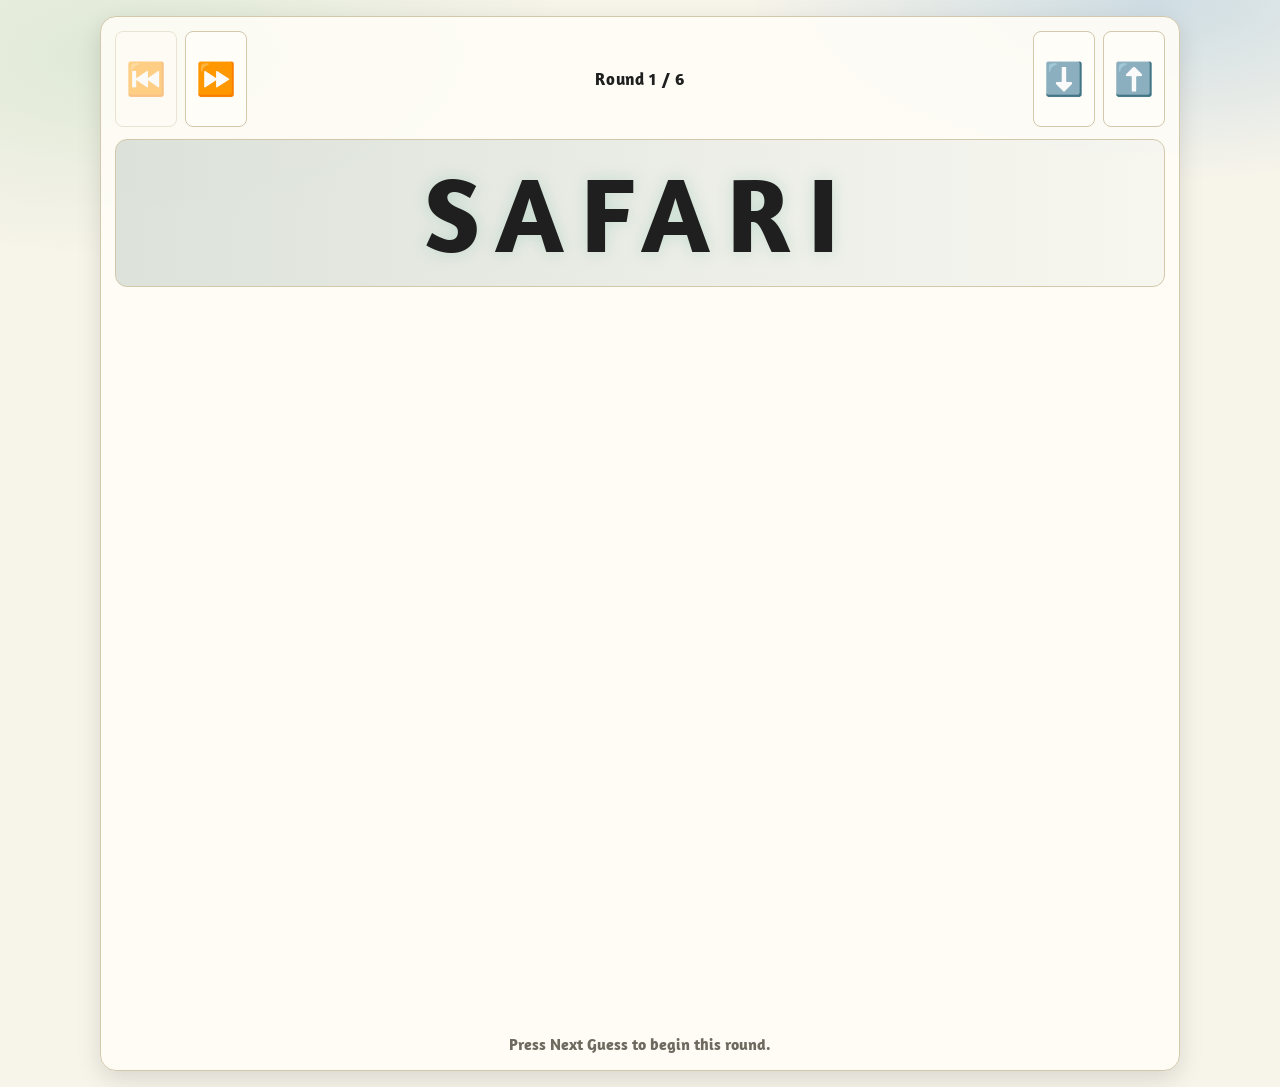
==== index.html @ ec5ed21c "Rename to index" ====
<!doctype html>
<html lang="en">
    <head>
        <meta charset="utf-8">
        <meta name="viewport" content="width=device-width, initial-scale=1">
        <link rel="preconnect" href="https://fonts.googleapis.com">
        <link rel="preconnect" href="https://fonts.gstatic.com" crossorigin>
        <link href="https://fonts.googleapis.com/css2?family=Amaranth:ital,wght@0,400;0,700;1,400;1,700&family=Domine:wght@400..700&display=swap" rel="stylesheet">

        <title>Acronym Balderdash Challenge</title>
        <link rel="stylesheet" href="abc.css">
        <script src="data.js"></script> 
        <script src="rounds/data.js"></script>
        <!-- start round data -->
        <script src="rounds/safari.js"></script>
        <script src="rounds/stamp.js"></script>
        <script src="rounds/tiger.js"></script>
        <script src="rounds/bears.js"></script>
        <script src="rounds/morse.js"></script>
        <script src="rounds/rebus.js"></script>
        <!-- below here may be incomplete -->
        <script src="rounds/alpaca.js"></script>
        <script src="rounds/cobra.js"></script>
        <script src="rounds/chimp.js"></script>
        <script src="rounds/codex.js"></script>
        <script src="rounds/frog.js"></script>
        <script src="rounds/horse.js"></script>
        <script src="rounds/iguana.js"></script>
        <script src="rounds/lions.js"></script>
        <script src="rounds/llama.js"></script>
        <script src="rounds/moose.js"></script>
        <script src="rounds/puma.js"></script>
        <script src="rounds/score.js"></script>
        <script src="rounds/slug.js"></script>
        <script src="rounds/solve.js"></script>
        <script src="rounds/zebra.js"></script>
        <script src="rounds/ibex.js"></script>
        <script src="rounds/lemur.js"></script>
<!-- insert rounds here -->
        <script src="game.js" defer></script> 
    </head>
    <body>
        <main class="app">
            <div class="top-row">
                <div class="controls">
                    <button id="prevGuessBtn" type="button" title="(→) Show the previous guess">⏮️</button>
                    <button id="nextGuessBtn" type="button" title="(←) Show the next guess">⏩</button>
                    <button id="revealBtn" type="button" title="(R) Reveal the correct answer">🏅</button>
                    <button id="5050Btn" type="button" title="(F) Hide some wrong answers with a 50/50 hint">⚖️</button>
                    <button id="montyHallBtn" type="button" title="(M) Get a Monty Hall hint">🚪</button>
                </div>
                <div id="roundLabel">Round</div>
                <div class="controls">
                    <button id="prevRoundBtn" type="button" title="(↓) Go to the previous round">⬇️</button>
                    <button id="nextRoundBtn" type="button" title="(↑) Go to the next round">⬆️</button>
                </div>
            </div>

            <h1 id="acronymLabel" class="header-title">ACRONYM</h1>

            <section id="guessGrid" class="guess-grid" aria-live="polite"></section>

            <div id="statusLabel"></div>
        </main>
    </body>
</html>
---- abc.css ----
:root {
    --bg: #f7f4ea;
    --panel: #fffdf7;
    --text: #1f1f1f;
    --muted: #6e6a60;
    --accent: #1f4f46;
    --outline: #d3c8ac;
    --shadow: 0 8px 24px rgba(0, 0, 0, 0.12);
    --guess-1: #d84a3a;
    --guess-2: #dc8a2f;
    --guess-3: #d8ba2f;
    --guess-4: #4ca55f;
    --guess-5: #2c7fc9;
    --guess-6: #7f52c7;
}

@media (prefers-color-scheme: dark) {
    :root {
        --bg: #1a1a1d;
        --panel: #24242a;
        --text: #f0f0f0;
        --muted: #b1b1b8;
        --accent: #89c2a6;
        --outline: #41414c;
        --shadow: 0 10px 28px rgba(0, 0, 0, 0.35);
    }
}

* {
    box-sizing: border-box;
    user-select: none;
}

body {
    margin: 0;
    min-height: 100vh;
    background:
        radial-gradient(70vw 45vh at 10% 5%, rgba(76, 165, 95, 0.15), transparent 50%),
        radial-gradient(70vw 45vh at 90% 0%, rgba(44, 127, 201, 0.2), transparent 45%),
        var(--bg);
    color: var(--text);
    font-family: "Amaranth", serif;
    display: flex;
    justify-content: center;
    padding: 16px;
}

.app {
    width: min(1080px, 100%);
    background: color-mix(in srgb, var(--panel) 90%, transparent);
    border: 1px solid var(--outline);
    border-radius: 16px;
    box-shadow: var(--shadow);
    padding: 14px;
    display: grid;
    grid-template-rows: auto auto 1fr auto;
    gap: 12px;
}

.top-row {
    display: grid;
    grid-template-columns: 1fr auto 1fr;
    align-items: center;
    gap: 10px;
}

.top-row .controls:last-child {
    justify-content: flex-end;
}

#roundLabel {
    font-size: 1.05rem;
    font-weight: 700;
    letter-spacing: 0.04em;
    text-align: center;
}

.header-title {
    margin: 0;
    text-align: center;
    padding: 8px 12px;
    border-radius: 12px;
    border: 1px solid var(--outline);
    font-size: clamp(3.6rem, 10vw, 6.6rem);
    letter-spacing: 0.16em;
    text-transform: uppercase;
    text-shadow: 0 0 16px rgba(92, 175, 147, 0.25);
    background: linear-gradient(90deg, rgba(31, 79, 70, 0.15), rgba(31, 79, 70, 0.03));
}

.controls {
    display: flex;
    flex-wrap: wrap;
    gap: 8px;
}

button {
    border: 1px solid var(--outline);
    background: var(--panel);
    color: var(--text);
    padding: 3px 10px;
    border-radius: 8px;
    cursor: pointer;
    font-size: 2rem;
    font-weight: 700;
    height: 1in;
}

#revealBtn,
#5050Btn,
#montyHallBtn {
    opacity: 0;
    transform: translateY(8px) scale(0.96);
    transition: opacity 220ms ease, transform 220ms ease;
}

#revealBtn.reveal-visible,
#5050Btn.reveal-visible,
#montyHallBtn.reveal-visible {
    opacity: 1;
    transform: translateY(0) scale(1);
}

button:hover:enabled {
    transform: translateY(-1px);
}

button:disabled {
    opacity: 0.45;
    cursor: default;
}

.guess-grid {
    display: grid;
    grid-template-columns: repeat(2, minmax(0, 1fr));
    gap: 10px;
    align-content: start;
    min-height: 50vh;
}

.guess-card {
    border: 2px solid var(--outline);
    border-radius: 12px;
    padding: 10px;
    min-height: 160px;
    display: grid;
    grid-template-rows: auto 1fr;
    gap: 8px;
    opacity: 0.95;
    transform-origin: center;
    position: relative;
}

.guess-card.hidden {
    visibility: hidden;
}

.guess-card.filtered-out {
    filter: none;
    opacity: 0.5;
    pointer-events: none;
    color: color-mix(in srgb, var(--text) 55%, gray);
    border-color: color-mix(in srgb, var(--outline) 85%, gray);
}

.guess-card.filtered-out::after {
    content: "X";
    position: absolute;
    inset: 0;
    display: flex;
    align-items: center;
    justify-content: center;
    color: #7f0f0f;
    font-size: clamp(4rem, 9vw, 7rem);
    font-weight: 900;
    text-shadow: 0 0 4px rgba(0, 0, 0, 0.25);
    pointer-events: none;
}

.guess-card.hall-eliminated {
    filter: none;
    opacity: 0.5;
    pointer-events: none;
    color: color-mix(in srgb, var(--text) 55%, gray);
    border-color: color-mix(in srgb, var(--outline) 85%, gray);
}

.guess-card.hall-eliminated::after {
    content: "🐐";
    position: absolute;
    inset: 0;
    display: flex;
    align-items: center;
    justify-content: center;
    font-size: clamp(3.2rem, 7vw, 5.6rem);
    filter: saturate(0.85);
    text-shadow: 0 0 4px rgba(0, 0, 0, 0.2);
    pointer-events: none;
}

.guess-card.active {
    animation: intro 520ms ease;
    z-index: 2;
    box-shadow: var(--shadow);
}

@keyframes intro {
    from {
        transform: scale(1.9) translateY(18px);
        opacity: 0;
    }

    to {
        transform: scale(1) translateY(0);
        opacity: 0.95;
    }
}

.guess-index {
    font-weight: 800;
    font-size: 2.25rem;
    opacity: 0.9;
}

.guess-definition {
    margin: 0;
    text-align: center;
    font-size: 2rem;
    display: flex;
    align-items: center;
    justify-content: center;
    padding-inline-start: 1em;
    padding-inline-end: 1em;
}

.guess-votes {
    margin: 0;
    text-align: center;
    font-size: 2.5rem;
    min-height: 1.4em;
    letter-spacing: 0.15em;
}

.guess-notes-separator {
    width: 100%;
    border: 0;
    border-top: 1px solid color-mix(in srgb, var(--outline) 65%, transparent);
    margin: 0;
}

.guess-notes {
    margin: 0;
    width: 100%;
    text-align: center;
    font-size: 0.95rem;
    color: var(--muted);
}

.guess-card.vote-enabled {
    cursor: pointer;
}

.guess-card.odd-tail {
    grid-column: 1 / -1;
    justify-self: center;
    width: calc((100% - 10px) / 2);
}

.guess-1 { background: color-mix(in srgb, var(--guess-1) 18%, transparent); }
.guess-2 { background: color-mix(in srgb, var(--guess-2) 18%, transparent); }
.guess-3 { background: color-mix(in srgb, var(--guess-3) 18%, transparent); }
.guess-4 { background: color-mix(in srgb, var(--guess-4) 18%, transparent); }
.guess-5 { background: color-mix(in srgb, var(--guess-5) 18%, transparent); }
.guess-6 { background: color-mix(in srgb, var(--guess-6) 18%, transparent); }

.guess-card.correct {
    border-color: color-mix(in srgb, var(--guess-4) 75%, white);
    animation: reveal 480ms ease;
    box-shadow: 0 0 0 3px color-mix(in srgb, var(--guess-4) 25%, transparent);
}

.guess-card.incorrect {
    filter: grayscale(0.95);
    opacity: 0.45;
    border-color: color-mix(in srgb, var(--outline) 80%, gray);
}

@keyframes reveal {
    from {
        transform: scale(1);
    }

    40% {
        transform: scale(1.4);
    }

    to {
        transform: scale(1);
    }
}

#statusLabel {
    text-align: center;
    min-height: 1.4em;
    color: var(--muted);
    font-size: 1rem;
    font-weight: 700;
}

@media (max-width: 740px) {
    .guess-grid {
        grid-template-columns: 1fr;
    }
}
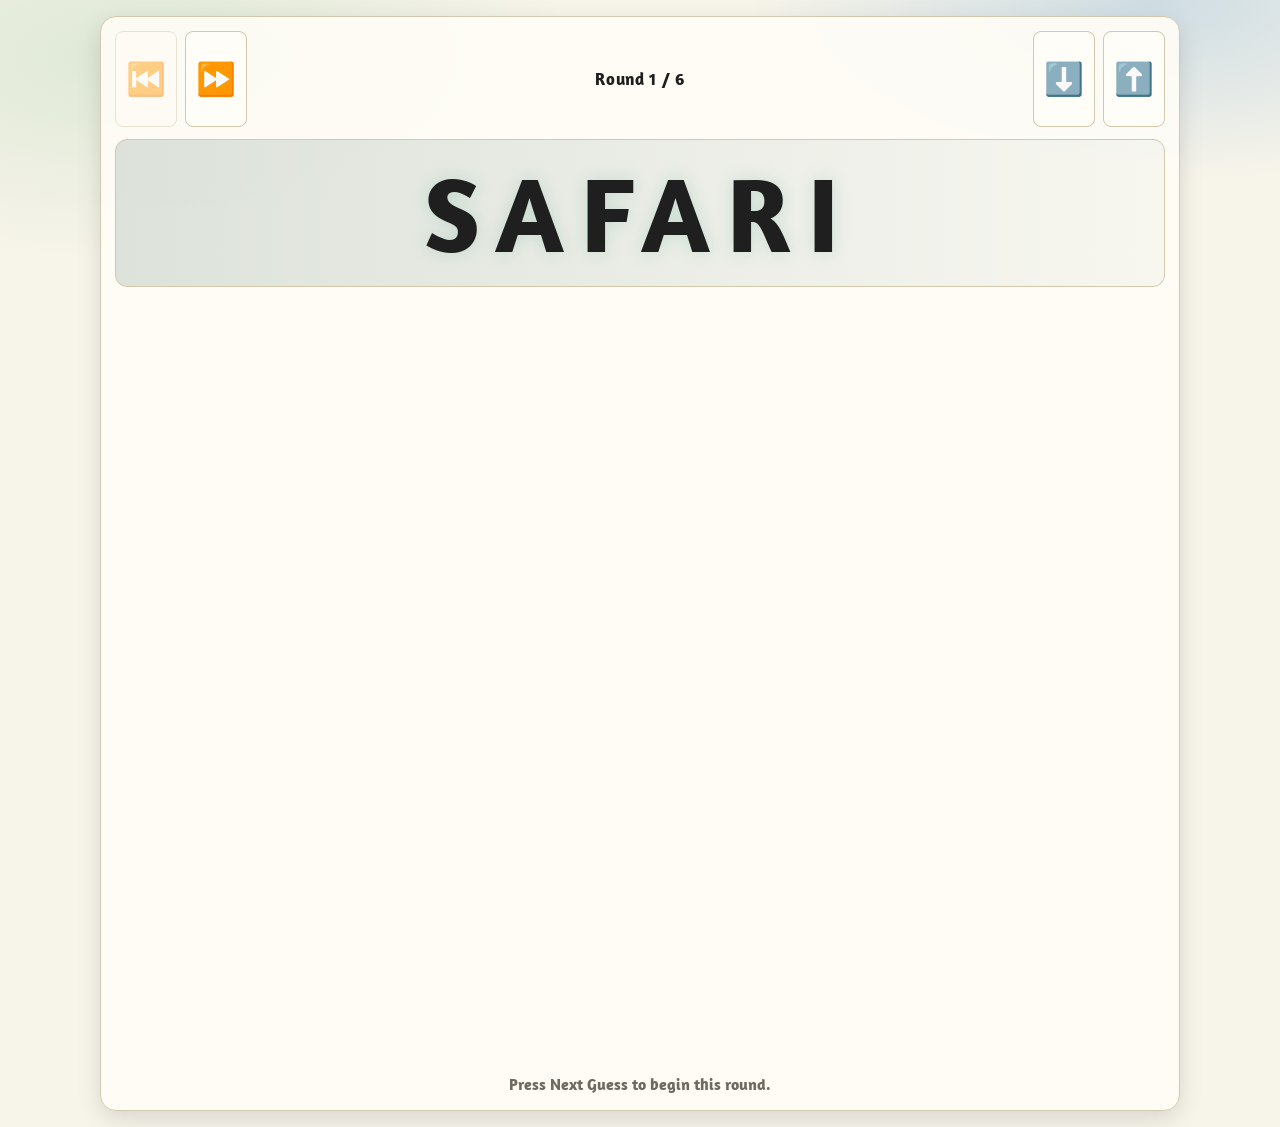
==== commit c0365cbb: "Avoid wrapping at hyphens in guesses Layout using desktop rules, even on mobile" ====
--- a/index.html
+++ b/index.html
@@ -2,7 +2,7 @@
 <html lang="en">
     <head>
         <meta charset="utf-8">
-        <meta name="viewport" content="width=device-width, initial-scale=1">
+        <meta name="viewport" content="width=1200, initial-scale=1">
         <link rel="preconnect" href="https://fonts.googleapis.com">
         <link rel="preconnect" href="https://fonts.gstatic.com" crossorigin>
         <link href="https://fonts.googleapis.com/css2?family=Amaranth:ital,wght@0,400;0,700;1,400;1,700&family=Domine:wght@400..700&display=swap" rel="stylesheet">
--- a/abc.css
+++ b/abc.css
@@ -231,6 +231,9 @@
     justify-content: center;
     padding-inline-start: 1em;
     padding-inline-end: 1em;
+    white-space: normal;
+    overflow-wrap: none;
+    word-break: auto-phrase;
 }
 
 .guess-votes {
@@ -277,6 +280,8 @@
     border-color: color-mix(in srgb, var(--guess-4) 75%, white);
     animation: reveal 480ms ease;
     box-shadow: 0 0 0 3px color-mix(in srgb, var(--guess-4) 25%, transparent);
+    filter: saturate(5);
+
 }
 
 .guess-card.incorrect {
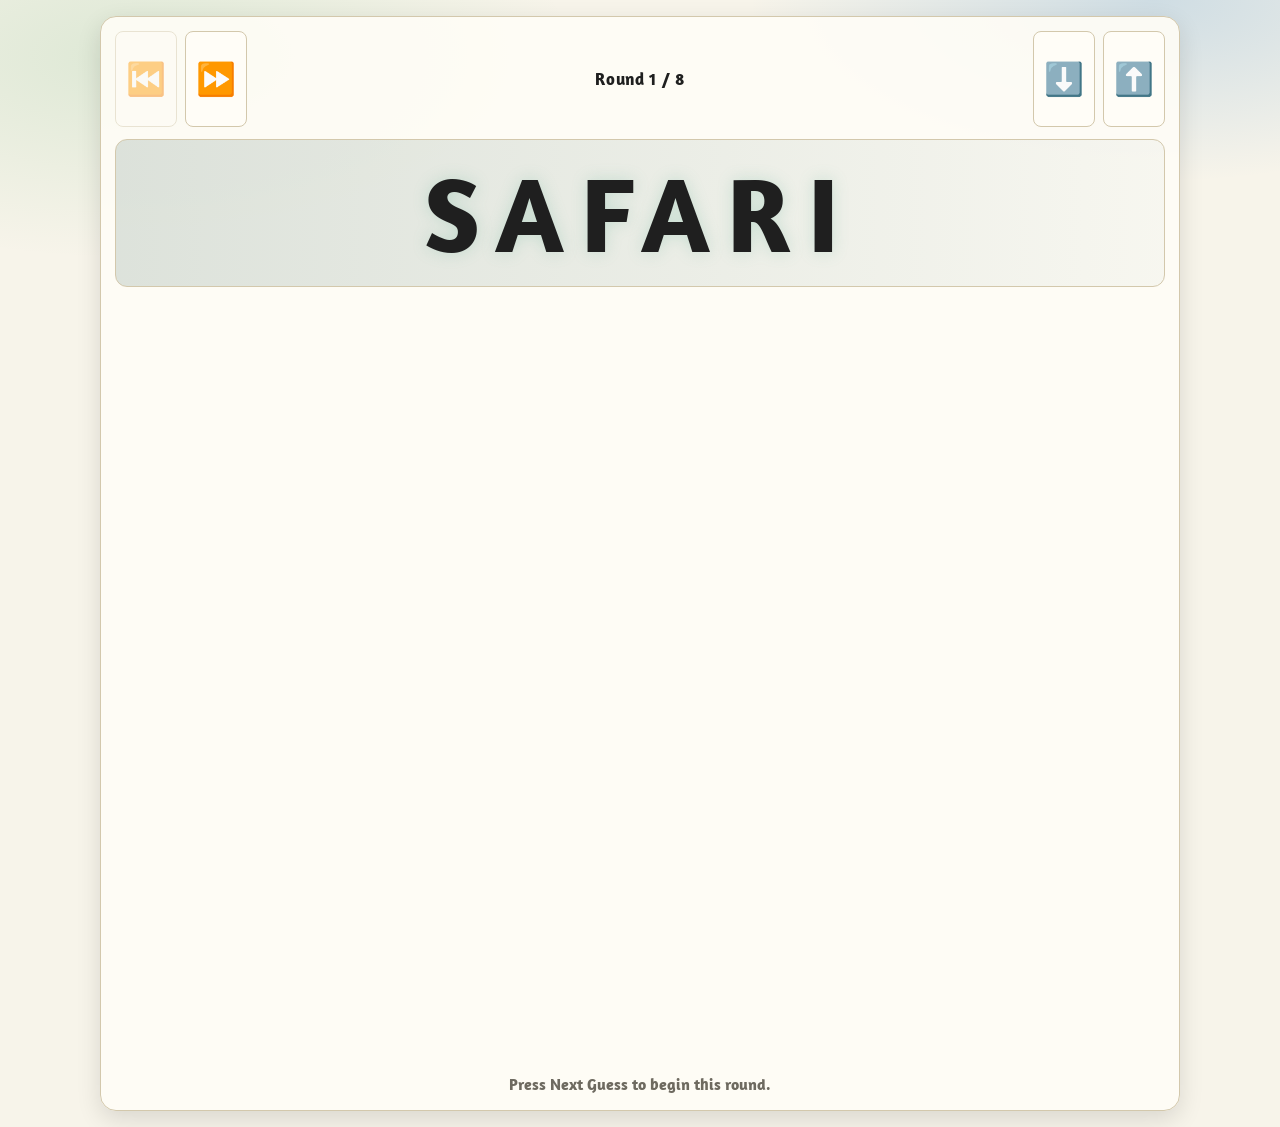
==== commit cbd678b2: "Final set of rounds before event starts" ====
--- a/index.html
+++ b/index.html
@@ -18,14 +18,14 @@
         <script src="rounds/bears.js"></script>
         <script src="rounds/morse.js"></script>
         <script src="rounds/rebus.js"></script>
+        <script src="rounds/alpaca.js"></script>
+        <script src="rounds/iguana.js"></script>
         <!-- below here may be incomplete -->
-        <script src="rounds/alpaca.js"></script>
         <script src="rounds/cobra.js"></script>
         <script src="rounds/chimp.js"></script>
         <script src="rounds/codex.js"></script>
         <script src="rounds/frog.js"></script>
         <script src="rounds/horse.js"></script>
-        <script src="rounds/iguana.js"></script>
         <script src="rounds/lions.js"></script>
         <script src="rounds/llama.js"></script>
         <script src="rounds/moose.js"></script>
@@ -45,9 +45,9 @@
                 <div class="controls">
                     <button id="prevGuessBtn" type="button" title="(→) Show the previous guess">⏮️</button>
                     <button id="nextGuessBtn" type="button" title="(←) Show the next guess">⏩</button>
-                    <button id="revealBtn" type="button" title="(R) Reveal the correct answer">🏅</button>
-                    <button id="5050Btn" type="button" title="(F) Hide some wrong answers with a 50/50 hint">⚖️</button>
-                    <button id="montyHallBtn" type="button" title="(M) Get a Monty Hall hint">🚪</button>
+                    <button id="fiftyBtn" type="button" title="(F) Hide some wrong answers with a 50/50 hint">⚖️</button>
+                    <button id="montyHallBtn" type="button" title="(M) Get a Monty Hall hint">🐐</button>
+                    <button id="revealBtn" type="button" title="(R) Reveal the correct answer">🏅 Reveal</button>
                 </div>
                 <div id="roundLabel">Round</div>
                 <div class="controls">
--- a/abc.css
+++ b/abc.css
@@ -107,18 +107,20 @@
 }
 
 #revealBtn,
-#5050Btn,
+#fiftyBtn,
 #montyHallBtn {
     opacity: 0;
     transform: translateY(8px) scale(0.96);
+    pointer-events: none;
     transition: opacity 220ms ease, transform 220ms ease;
 }
 
 #revealBtn.reveal-visible,
-#5050Btn.reveal-visible,
+#fiftyBtn.reveal-visible,
 #montyHallBtn.reveal-visible {
     opacity: 1;
     transform: translateY(0) scale(1);
+    pointer-events: auto;
 }
 
 button:hover:enabled {
@@ -136,6 +138,8 @@
     gap: 10px;
     align-content: start;
     min-height: 50vh;
+    overflow: hidden;
+    overflow: clip;
 }
 
 .guess-card {
